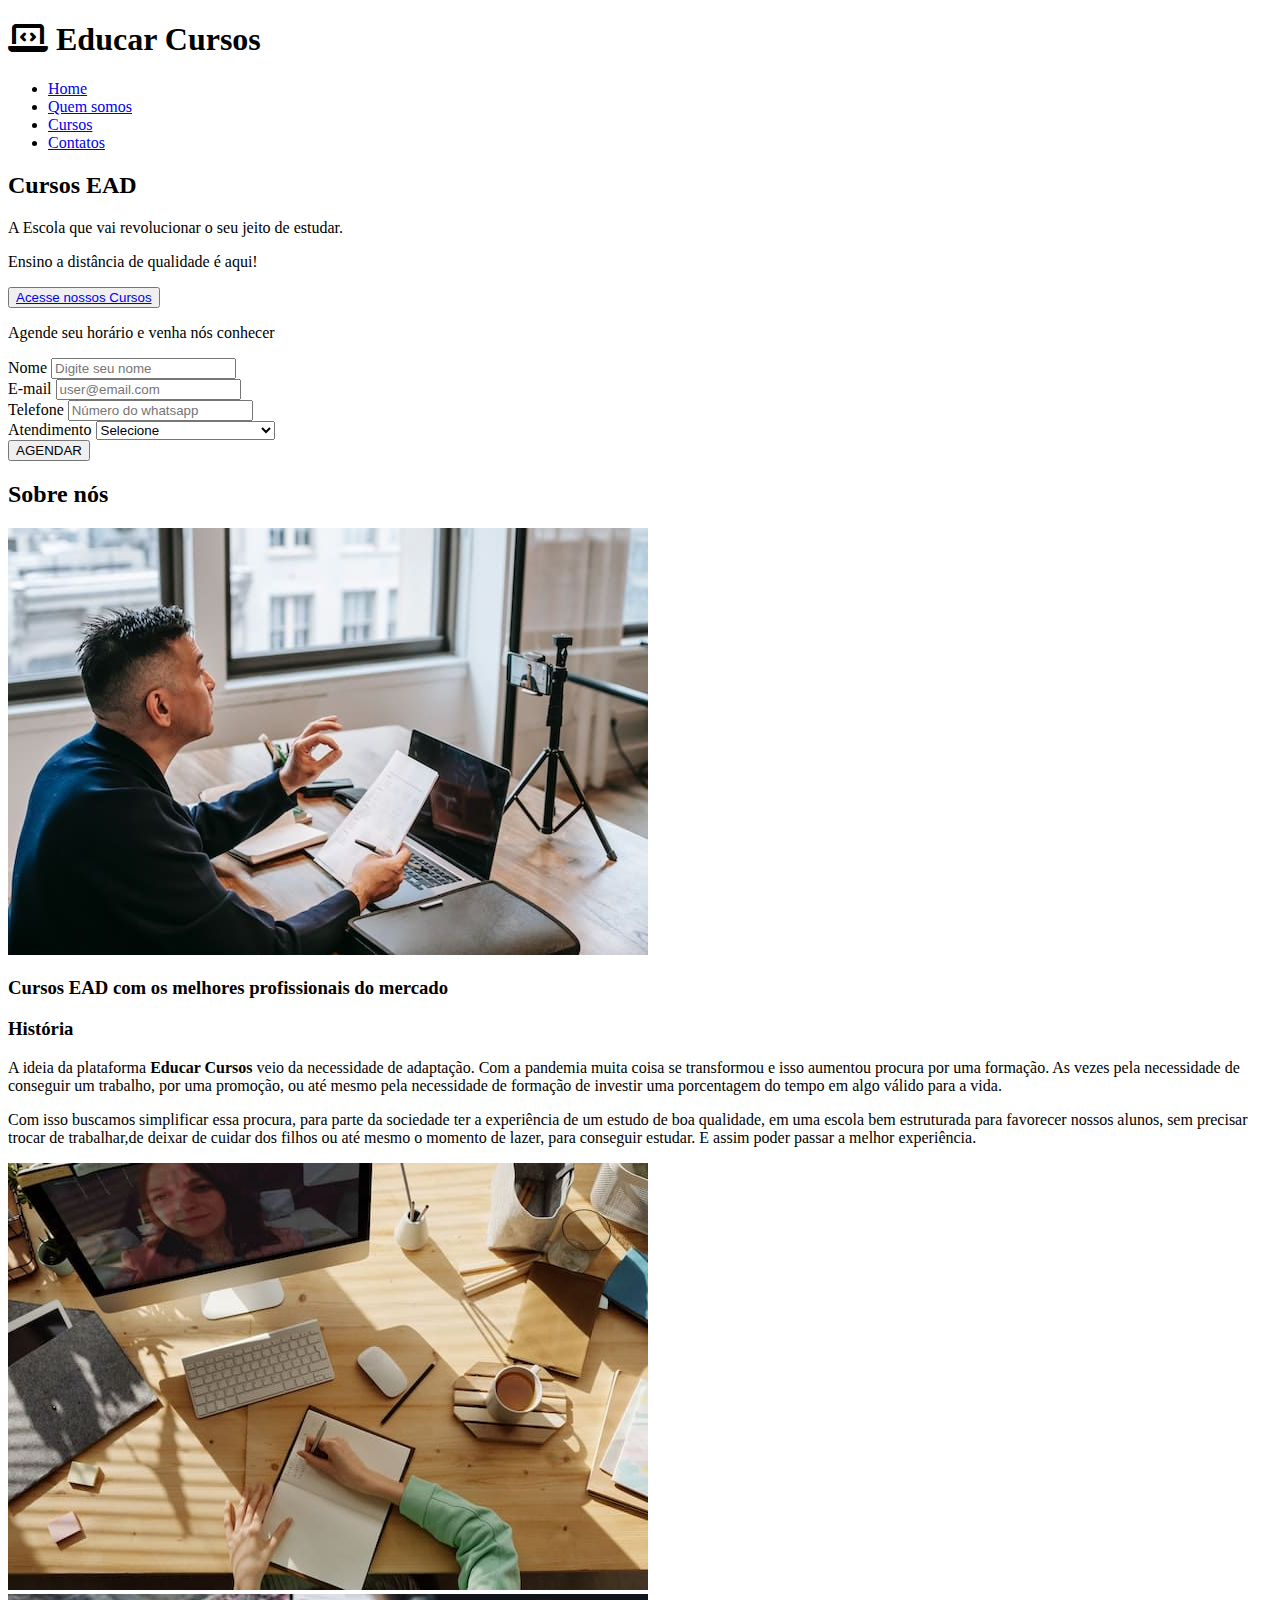
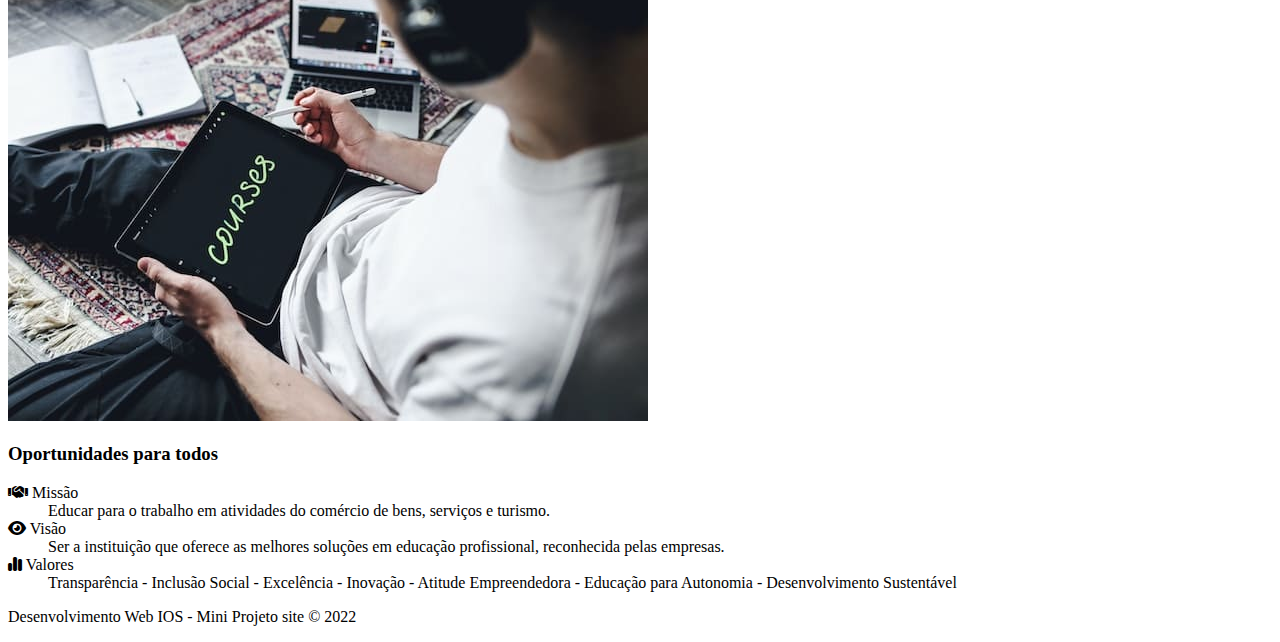
==== index.html @ cb6359b6 "finalizado" ====
<!DOCTYPE html>
<html lang="pt-br">

<head>
    <meta charset="UTF-8">
    <meta http-equiv="X-UA-Compatible" content="IE=edge">
    <meta name="viewport" content="width=device-width, initial-scale=1.0">
    <title>Educar Cursos</title>
    <!-- Link Css -->
    <link rel="stylesheet" href="style.css">
    <!-- Font Awesome icons-->
    <link rel="stylesheet" href="https://cdnjs.cloudflare.com/ajax/libs/font-awesome/6.2.0/css/all.min.css">
    <!-- Fonte -->
    <link rel="preconnect" href="https://fonts.googleapis.com">
    <link rel="preconnect" href="https://fonts.gstatic.com" crossorigin>
    <link
        href="https://fonts.googleapis.com/css2?family=Montserrat:ital,wght@0,100;0,200;0,300;0,400;0,500;0,600;0,700;0,800;0,900;1,100;1,200;1,300;1,400;1,500;1,600;1,700;1,800;1,900&display=swap"
        rel="stylesheet">
        <link rel="shortcut icon" href="img/icons8-educação-50.png" type="image/x-icon">
</head>

<body>
    <header id="cabecalho-principal">
        <h1 id="logo">
            <i class="fa-solid fa-laptop-code">
            </i>
            Educar Cursos
        </h1>
        <!-- Menu navegação -->
        <nav class="nav-bar">
            <ul>
                <li><a href="#">Home</a></li>
                <li><a href="#sobre-nos">Quem somos</a></li>
                <li><a href="#">Cursos</a></li>
                <li><a href="#">Contatos</a></li>
            </ul>
        </nav>
    </header>
    <section id="evento-descricao">
        <!-- Subtitulo -->
        <div id="descricao-home">
            <h2>Cursos EAD</h2>
        <!-- texto de chamada -->
        <p class="sobre-evento">
            A Escola  que vai revolucionar o seu jeito de estudar.
        </p>
        <!-- Slogan -->
        <p class="evento-slogan">
            Ensino a distância de qualidade é aqui!
        </p>
        <button class="btn-curso">
            <a href="#">Acesse nossos Cursos</a>
        </button>
    </div>
    <!-- Formulario -->
    <div id="inscricao-form">
        <p>Agende seu horário e venha nós conhecer
        </p>
        <form >
            <div class="form-group">
                <label for="name">Nome</label>
                <input type="text" name="name" placeholder="Digite seu nome">
            </div>
            <div class="form-group">
                <label for="email">E-mail</label>
                <input type="email" name="email" id="email" placeholder="user@email.com"> 
            </div>
            <div class="form-group">
                <label for="phone">Telefone</label>
                <input type="tel" name="phone" id="phone" placeholder="Número do whatsapp"> 
            </div>
            <div class="form-group">
                <label for="horario">Atendimento</label>
                <select name="date" id="date">
                    <option value="" disabled selected>Selecione</option>
                    <option value="segunda">Segunda - das 10h às 20h </option>
                    <option value="terca">Terça - das 10h às 20:30h</option>
                    <option value="quarta">Quarta - das 10h às 21h</option>
                    <option value="quinta">Quinta - das 09h às 21h</option>
                    <option value="sexta">Sexta - das 09h às 21h</option>
                    <option value="sabado">Sábado - das 09h às 17h</option>
                </select>
            </div>
            <input type="submit" class="btn" value="AGENDAR">
        </form>
    </div>
    </section>
    <header id="sobre-nos">
            <h2><span>Sobre</span> nós</h2>
    </header>
    <section id="detalhes">
        <div class="detalhe" id="detalhes-1">
            <img src="img/detalhe-1.jpg" alt="professor homem dando aula on-line">
            <div class="detalhes-descricao">
                <h3>Cursos EAD com os melhores profissionais do mercado</h3>
            </div>
        </div>
        <div class="detalhe" id="detalhes-2">
            <div class="detalhes-descricao">
                <h3>História</h3>
                
                    <p>A ideia da plataforma <strong>Educar Cursos</strong> veio da necessidade de adaptação. Com a pandemia muita coisa se transformou e isso aumentou procura por uma formação.
                    As vezes pela necessidade de conseguir um trabalho, por uma promoção, ou até mesmo pela necessidade de formação de investir uma porcentagem do tempo em algo válido para a vida.</p>
                    <p>Com isso buscamos  simplificar essa procura, para parte da sociedade ter a experiência de um estudo de boa qualidade, em uma escola bem estruturada para favorecer nossos alunos, sem precisar trocar de trabalhar,de deixar de cuidar dos filhos ou até mesmo o momento de lazer, para conseguir estudar. E assim poder passar a melhor experiência.</p>
            </div>
            <img src="img/detalhe-2.jpg" alt="aulas online">
        </div>
        <div class="detalhe" id="detalhes-3">
            <img src="img/detalhe-3.jpg" alt="lista de Cursos">
            <div class="detalhes-descricao">
                <h3>Oportunidades para todos</h3>
                <dl>
                    
                    <dt><i class="fa-sharp fa-solid fa-handshake"></i> Missão</dt>
                    <dd>Educar para o trabalho em atividades do comércio de bens, serviços e turismo.</dd>
                    <dt><i class="fa-solid fa-eye"></i> Visão</dt>
                    <dd>Ser a instituição que oferece as melhores soluções em educação profissional, reconhecida pelas empresas.</dd>
                    <dt><i class="fa-sharp fa-solid fa-chart-simple"></i> Valores</dt>
                    <dd>Transparência - Inclusão Social - Excelência - Inovação - Atitude Empreendedora - Educação para Autonomia - Desenvolvimento Sustentável</dd>
                </dl>
            </div>
        </div>
    </section>
    <footer class="rodape">
        <p>Desenvolvimento Web IOS - Mini Projeto site &copy; 2022</p>
    </footer>
</body>

</html>
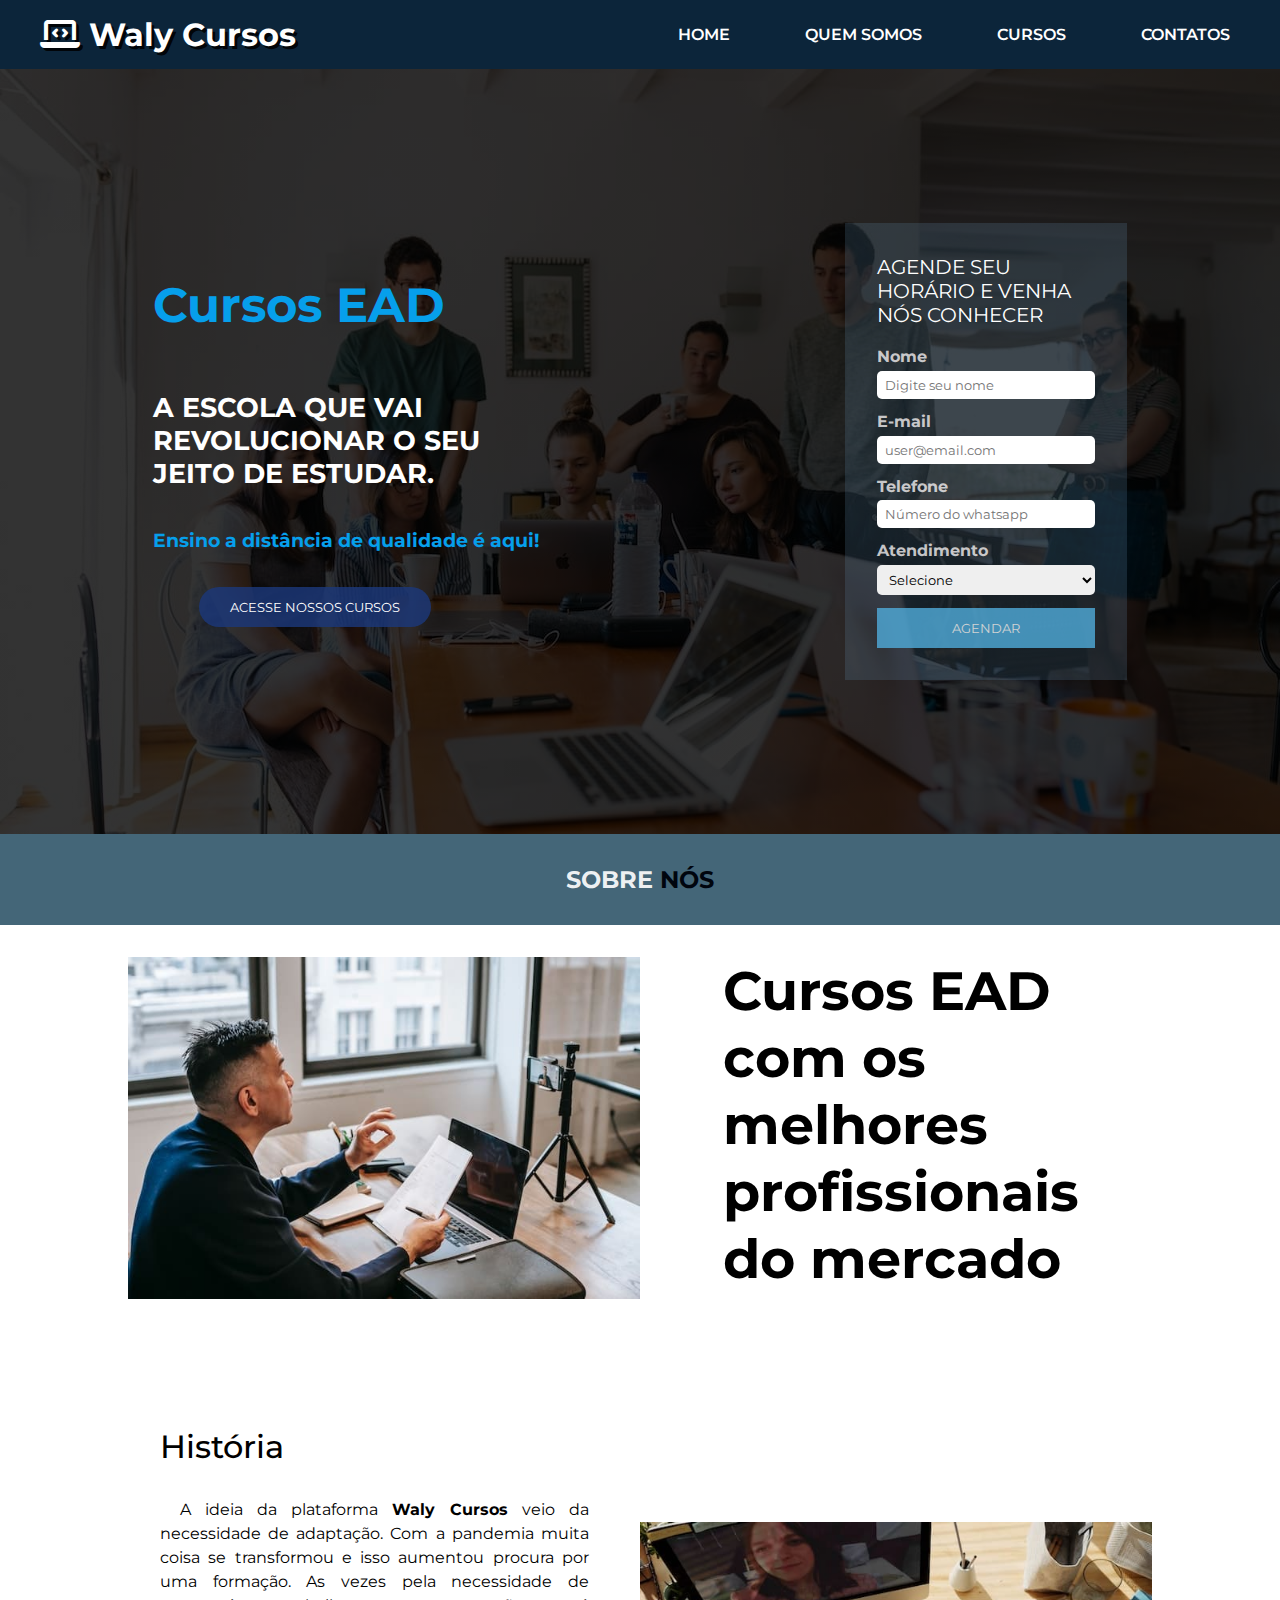
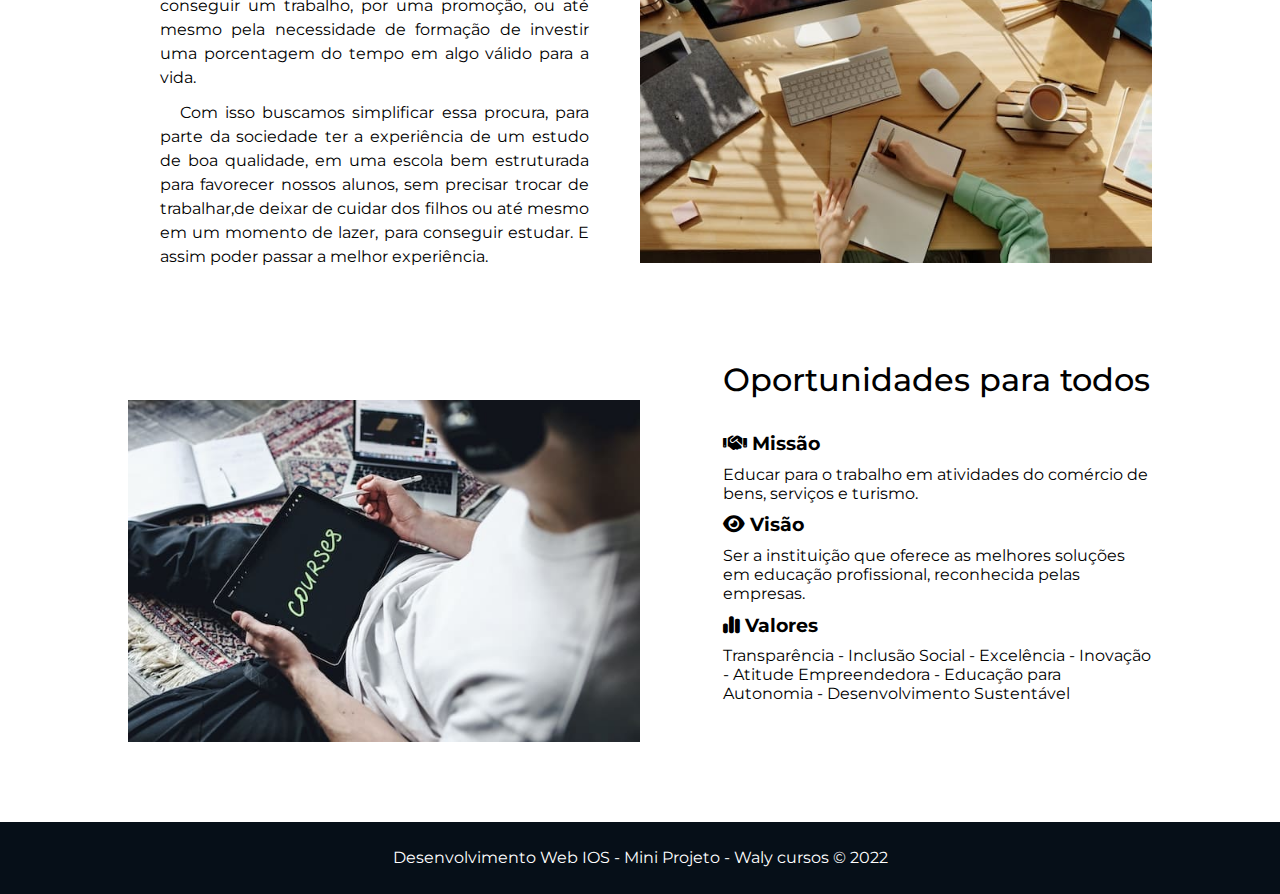
==== commit 73c4f6c0: "projeto finalizado" ====
--- a/index.html
+++ b/index.html
@@ -5,7 +5,7 @@
     <meta charset="UTF-8">
     <meta http-equiv="X-UA-Compatible" content="IE=edge">
     <meta name="viewport" content="width=device-width, initial-scale=1.0">
-    <title>Educar Cursos</title>
+    <title>Waly Cursos</title>
     <!-- Link Css -->
     <link rel="stylesheet" href="style.css">
     <!-- Font Awesome icons-->
@@ -24,15 +24,15 @@
         <h1 id="logo">
             <i class="fa-solid fa-laptop-code">
             </i>
-            Educar Cursos
+            Waly Cursos
         </h1>
         <!-- Menu navegação -->
         <nav class="nav-bar">
             <ul>
-                <li><a href="#">Home</a></li>
+                <li><a href="index.html">Home</a></li>
                 <li><a href="#sobre-nos">Quem somos</a></li>
-                <li><a href="#">Cursos</a></li>
-                <li><a href="#">Contatos</a></li>
+                <li><a href="curso.html">Cursos</a></li>
+                <li><a href="contato.html">Contatos</a></li>
             </ul>
         </nav>
     </header>
@@ -49,7 +49,7 @@
             Ensino a distância de qualidade é aqui!
         </p>
         <button class="btn-curso">
-            <a href="#">Acesse nossos Cursos</a>
+            <a href="curso.html">Acesse nossos Cursos</a>
         </button>
     </div>
     <!-- Formulario -->
@@ -99,9 +99,9 @@
             <div class="detalhes-descricao">
                 <h3>História</h3>
                 
-                    <p>A ideia da plataforma <strong>Educar Cursos</strong> veio da necessidade de adaptação. Com a pandemia muita coisa se transformou e isso aumentou procura por uma formação.
+                    <p>A ideia da plataforma <strong>Waly Cursos</strong> veio da necessidade de adaptação. Com a pandemia muita coisa se transformou e isso aumentou procura por uma formação.
                     As vezes pela necessidade de conseguir um trabalho, por uma promoção, ou até mesmo pela necessidade de formação de investir uma porcentagem do tempo em algo válido para a vida.</p>
-                    <p>Com isso buscamos  simplificar essa procura, para parte da sociedade ter a experiência de um estudo de boa qualidade, em uma escola bem estruturada para favorecer nossos alunos, sem precisar trocar de trabalhar,de deixar de cuidar dos filhos ou até mesmo o momento de lazer, para conseguir estudar. E assim poder passar a melhor experiência.</p>
+                    <p>Com isso buscamos  simplificar essa procura, para parte da sociedade ter a experiência de um estudo de boa qualidade, em uma escola bem estruturada para favorecer nossos alunos, sem precisar trocar de trabalhar,de deixar de cuidar dos filhos ou até mesmo em um momento de lazer, para conseguir estudar. E assim poder passar a melhor experiência.</p>
             </div>
             <img src="img/detalhe-2.jpg" alt="aulas online">
         </div>
@@ -122,7 +122,7 @@
         </div>
     </section>
     <footer class="rodape">
-        <p>Desenvolvimento Web IOS - Mini Projeto site &copy; 2022</p>
+        <p>Desenvolvimento Web IOS - Mini Projeto - Waly cursos  &copy; 2022</p>
     </footer>
 </body>
 
--- a/style.css
+++ b/style.css
@@ -0,0 +1,246 @@
+@charset "UTF-8";
+
+* {
+    font-family: 'Montserrat', sans-serif;
+    margin: 0;
+    padding: 0;
+    box-sizing: border-box;/* faz com que o navegador não calcule a dimensão de um elemento somando bordas e margens com altura e largura */
+}
+/* Barra de rolagem */
+html::-webkit-scrollbar{
+    width: .3rem;
+}
+
+html::-webkit-scrollbar-track{
+    background-color: transparent;
+}
+
+html::-webkit-scrollbar-thumb{
+    background-color: #001d49;
+    border-radius: 5rem;
+}
+
+/* MENU */
+#cabecalho-principal {
+    background-color:#0c253a;
+    color: #fff;
+    display: flex;
+    justify-content: space-between;
+    /* Ficar igualmente espaçados e centralizados ao meio */
+    align-items: center;
+    /* Centralizados ao meio da caixa */
+}
+
+#logo {
+    margin-left: 40px;
+    font-weight: bold;
+    text-shadow: 3px 3px 0px #000000dd;
+    /* Sombra no fundo do texto */
+}
+
+.nav-bar ul {
+    display: flex;
+}
+
+.nav-bar ul li {
+    list-style-type: none;
+    padding: 25px;
+    margin-right: 25px;
+}
+
+.nav-bar ul li {
+    text-transform: uppercase;
+    /* letra maiuscula ou caixa alta */
+    font-weight: 600;
+}
+
+.nav-bar ul li a {
+    text-decoration: none;
+    color: #fff;
+}
+.nav-bar ul li a:hover {
+    text-decoration:underline;
+    color: #1C3879
+}
+
+/* Marketing - chamada da pagina Home */
+
+#evento-descricao{
+    background: linear-gradient(#000000cc,#000000cc), url(img/banner-01.jpg);
+    background-position: center; /* Centralizar a foto */
+    background-size: cover; /* expandir o maximo possivel */
+    height: 85vh;
+    display: flex; 
+    justify-content: space-around; /* Ficar igualmente espaçados e centralizados ao meio */
+    align-items: center;
+    color: #fff;
+}
+
+#descricao-home h2{
+    margin-bottom: 1.2em;
+    font-size: 3em;
+}
+#descricao-home h2,
+#descricao-home .evento-slogan{
+    color: #069feb;
+}
+#descricao-home .sobre-evento{
+    font-size: 1.7em;
+    text-transform: uppercase;
+    max-width: 350px;
+    font-weight: bold;
+    margin-bottom: 1.4em;
+}
+#descricao-home p {
+    font-size: 1.2em;
+    margin-bottom: 0.3em;
+}
+#descricao-home .evento-slogan{
+    font-weight: bold;
+    margin-bottom: 35px;
+}
+
+#descricao-home .btn-curso{
+    background-color: #1c3879d3;
+    text-transform: uppercase;
+    width: 60%;
+    border: none;
+    padding: 12px;
+    cursor: pointer;
+    border-radius: 40px;
+    margin-left: 12%;
+}
+#descricao-home .btn-curso a {
+    text-decoration: none;
+    color: #fff;
+    
+}
+#descricao-home .btn-curso:hover{
+    background-color: #50acdb;
+    
+}
+
+/* FORMULARIO */
+#inscricao-form {
+    background-color:#6798b933 ;
+    padding: 2em;
+    max-width: 22%;
+}
+
+#inscricao-form p {
+    font-size: 1.25em;
+    color: #ffffff;
+    margin-bottom: 1em;
+    text-transform: uppercase;
+}
+.form-group{
+    display: flex;
+    flex-direction: column; /* deixar um em baixo do outro */
+    margin-bottom: 0.8em;
+    
+}
+.form-group label {
+    color: #fffbfbc4;
+    margin-bottom: .3em;
+    font-weight: bold;
+}
+.form-group input, .form-group select {
+    padding: 6px 8px;
+    border-radius: 5px;
+    border: none;
+    outline: none;
+}
+
+/* Botão */
+.btn {
+    background-color: #50acdb;
+    color: #fff;
+    text-transform: uppercase;
+    width: 100%;
+    border: none;
+    padding: 12px;
+    cursor: pointer;
+    opacity: 0.8;
+}
+.btn:hover {
+    opacity: 1;
+}
+
+
+/* Professores */
+#sobre-nos h2{
+    background-color:#013048bc;
+    text-align: center;
+    padding: 1.3em;
+    font-weight: 700;
+    font-size: 1.5rem;
+    text-transform: uppercase;
+    color:#00050e;
+}
+#sobre-nos h2 span {
+    text-transform: uppercase;
+    color: #ffffffe9;
+}
+#detalhes{
+    width: 80%;
+    margin: 0 auto;
+}
+.detalhe{
+    display: flex;
+    align-items: flex-start; /* os ítens são alinhados junto à borda de início (start) de acordo com qual for a flex-direction do container. */
+    justify-content: space-between;
+    gap: 5%; /* espaçamento interno do flexbox */
+    margin-bottom: 5em;
+    margin-top: 2em;
+}
+.detalhe img{
+    width: 50%;
+}
+.detalhe h3{
+    margin-bottom: 1em;
+    font-size: 2em;
+    font-weight: 500;
+}
+#detalhes-1 h3 {
+    font-size: 3.4em;
+    font-weight: 700;
+}
+.detalhes-descricao{
+    width: 100%;
+    padding-left: 2em;
+}
+.detalhes-descricao p{
+    margin-bottom: 0.7em;
+    text-align: justify;
+    text-indent: 20px;
+    line-height: 1.5em;
+}
+#detalhes-2 img{
+    margin-top: 95px;
+}
+
+.detalhes-descricao dl dt{
+    margin: 0.5em 0;
+    font-size: 1.2rem;
+    font-weight: bold;
+}
+#detalhes-3 img{
+    margin-top: 40px;
+}
+#detalhes-1 img:hover,
+#detalhes-2 img:hover,
+#detalhes-3 img:hover {
+
+    transform: scale(1.1);
+    box-shadow: 5px 5px 0 #0130484f;
+}
+
+/* Rodapé */
+.rodape{
+    height: 8vh;
+    background-color: #060f18;
+    color: #fff;
+    display: flex;
+    align-items: center;
+    justify-content: center;
+}
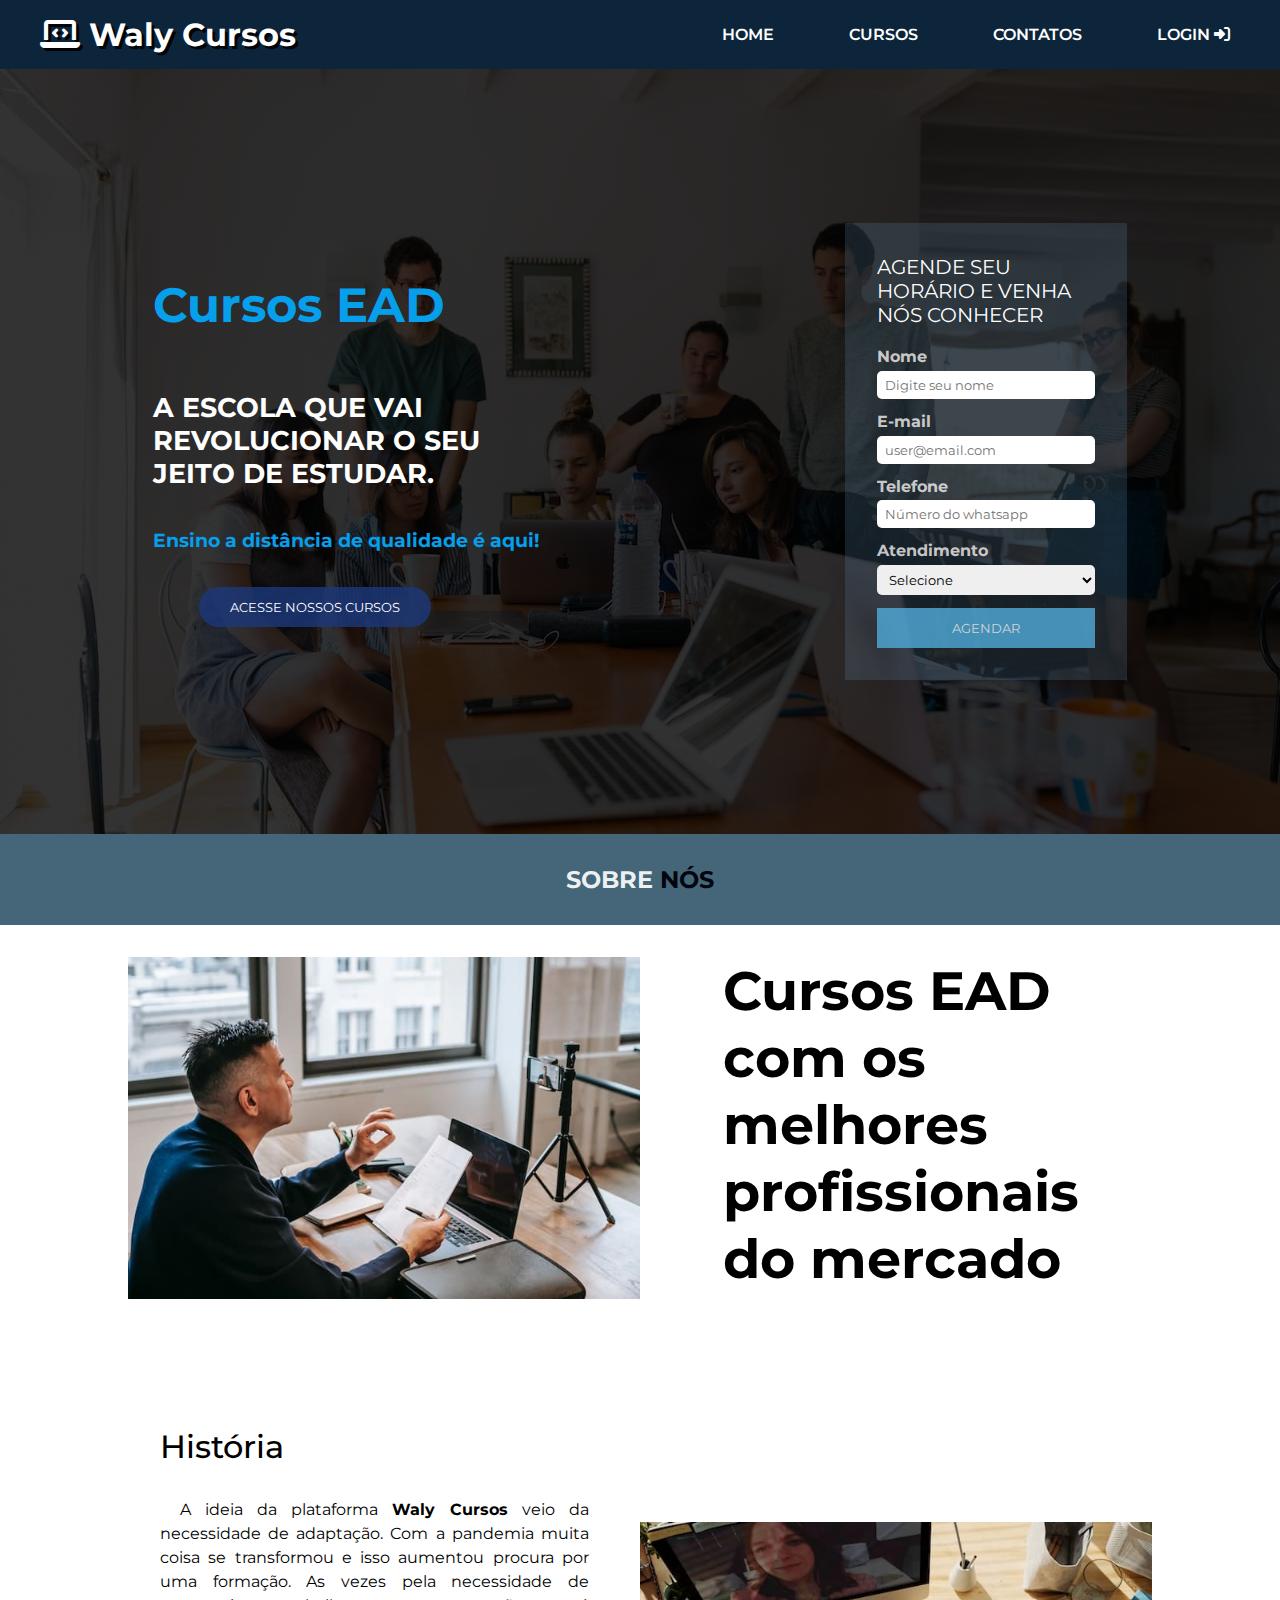
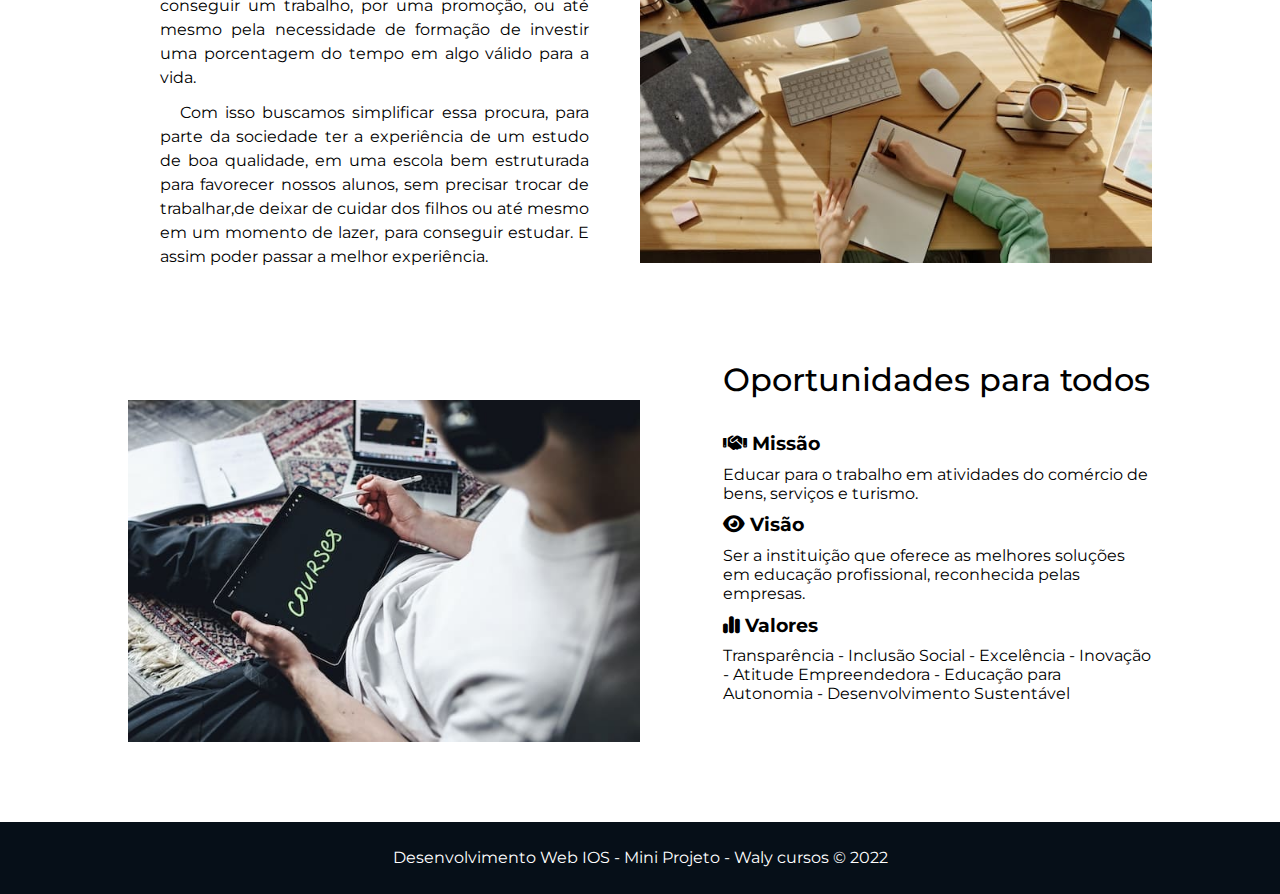
==== commit 09d56ae9: "tela de login" ====
--- a/index.html
+++ b/index.html
@@ -30,9 +30,9 @@
         <nav class="nav-bar">
             <ul>
                 <li><a href="index.html">Home</a></li>
-                <li><a href="#sobre-nos">Quem somos</a></li>
                 <li><a href="curso.html">Cursos</a></li>
                 <li><a href="contato.html">Contatos</a></li>
+                <li><a href="login.html">Login <i class="fa-sharp fa-solid fa-right-to-bracket"></i></a></li>
             </ul>
         </nav>
     </header>
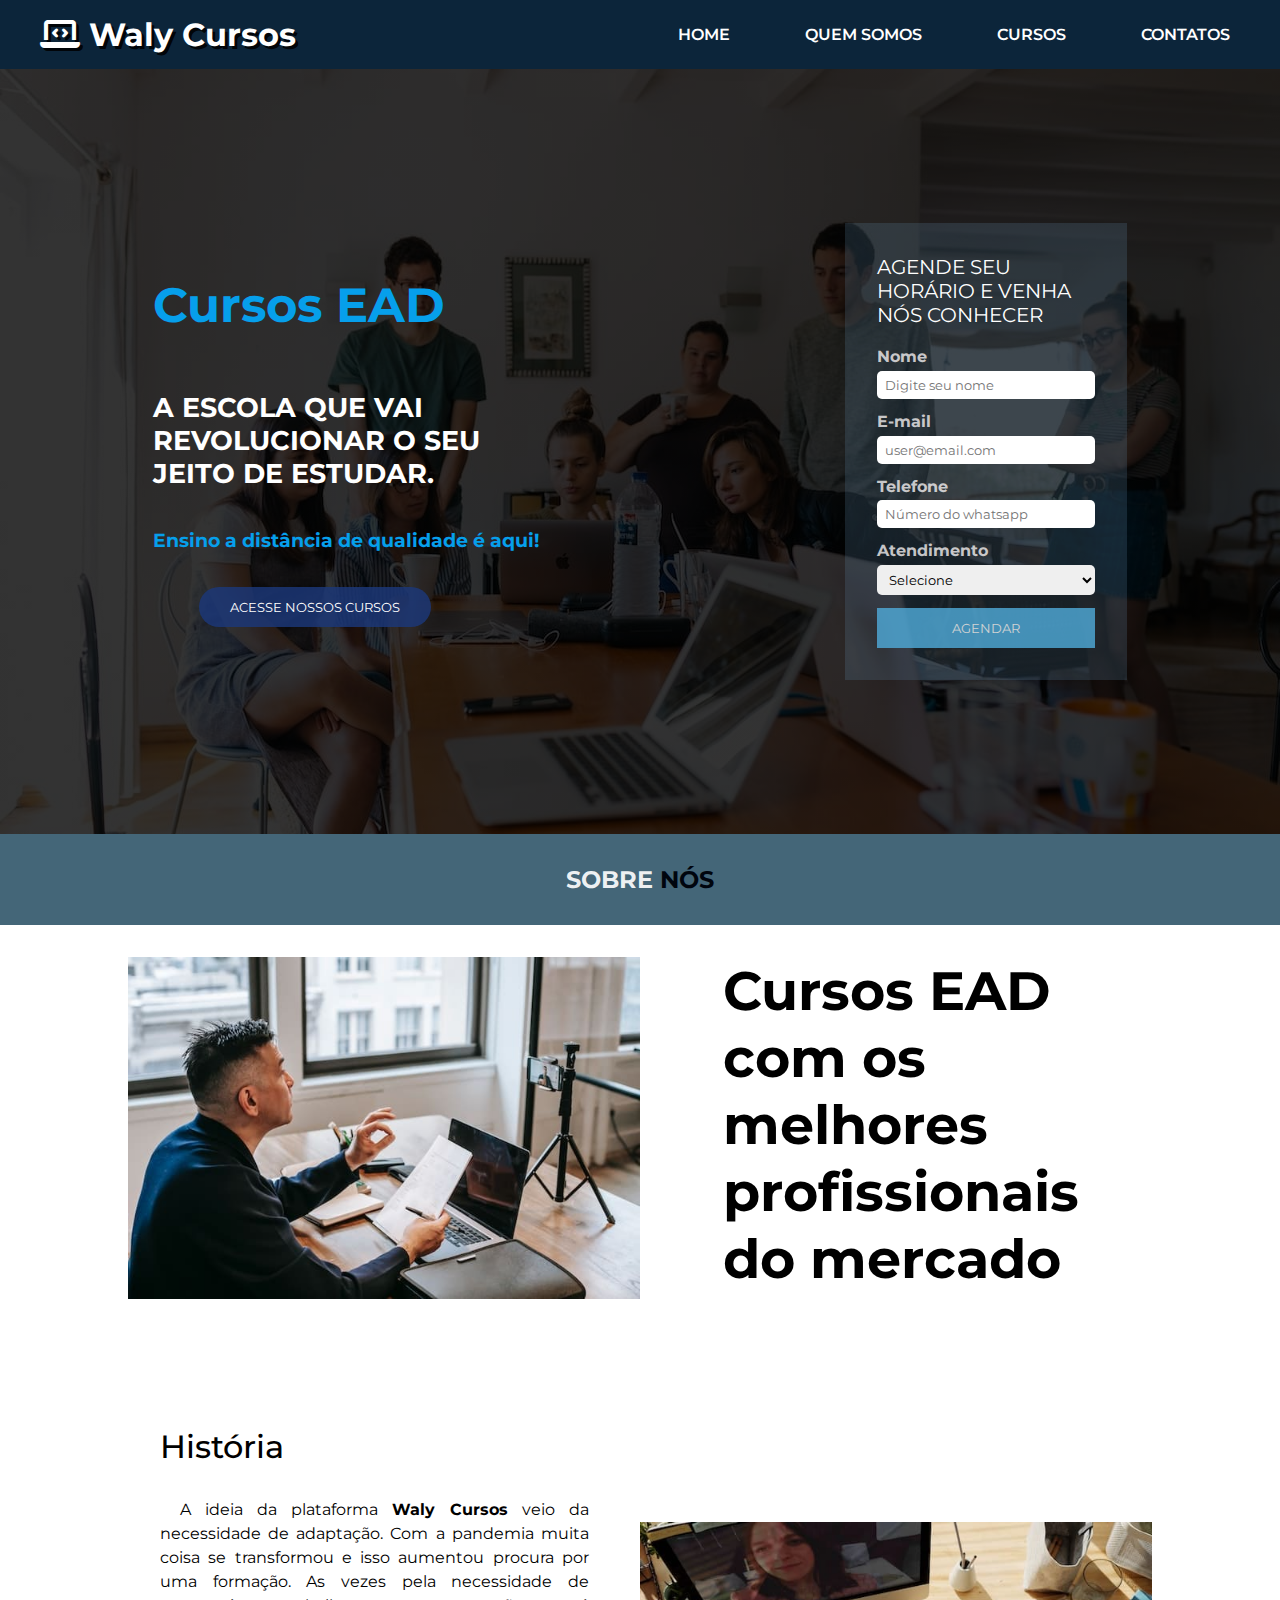
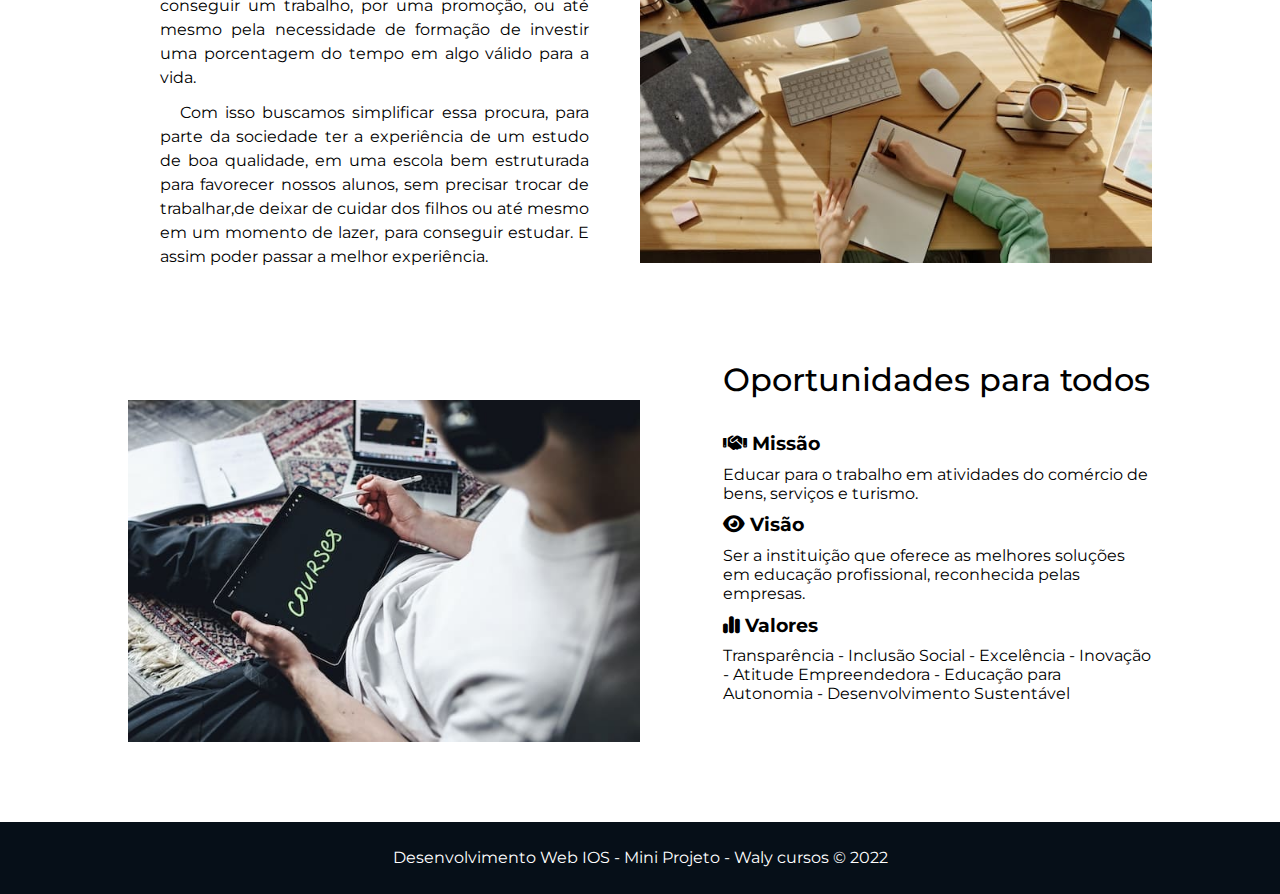
==== commit dda12daf: "Add files via upload" ====
--- a/index.html
+++ b/index.html
@@ -30,9 +30,10 @@
         <nav class="nav-bar">
             <ul>
                 <li><a href="index.html">Home</a></li>
+                <li><a href="#sobre-nos">Quem somos</a></li>
                 <li><a href="curso.html">Cursos</a></li>
                 <li><a href="contato.html">Contatos</a></li>
-                <li><a href="login.html">Login <i class="fa-sharp fa-solid fa-right-to-bracket"></i></a></li>
+                
             </ul>
         </nav>
     </header>
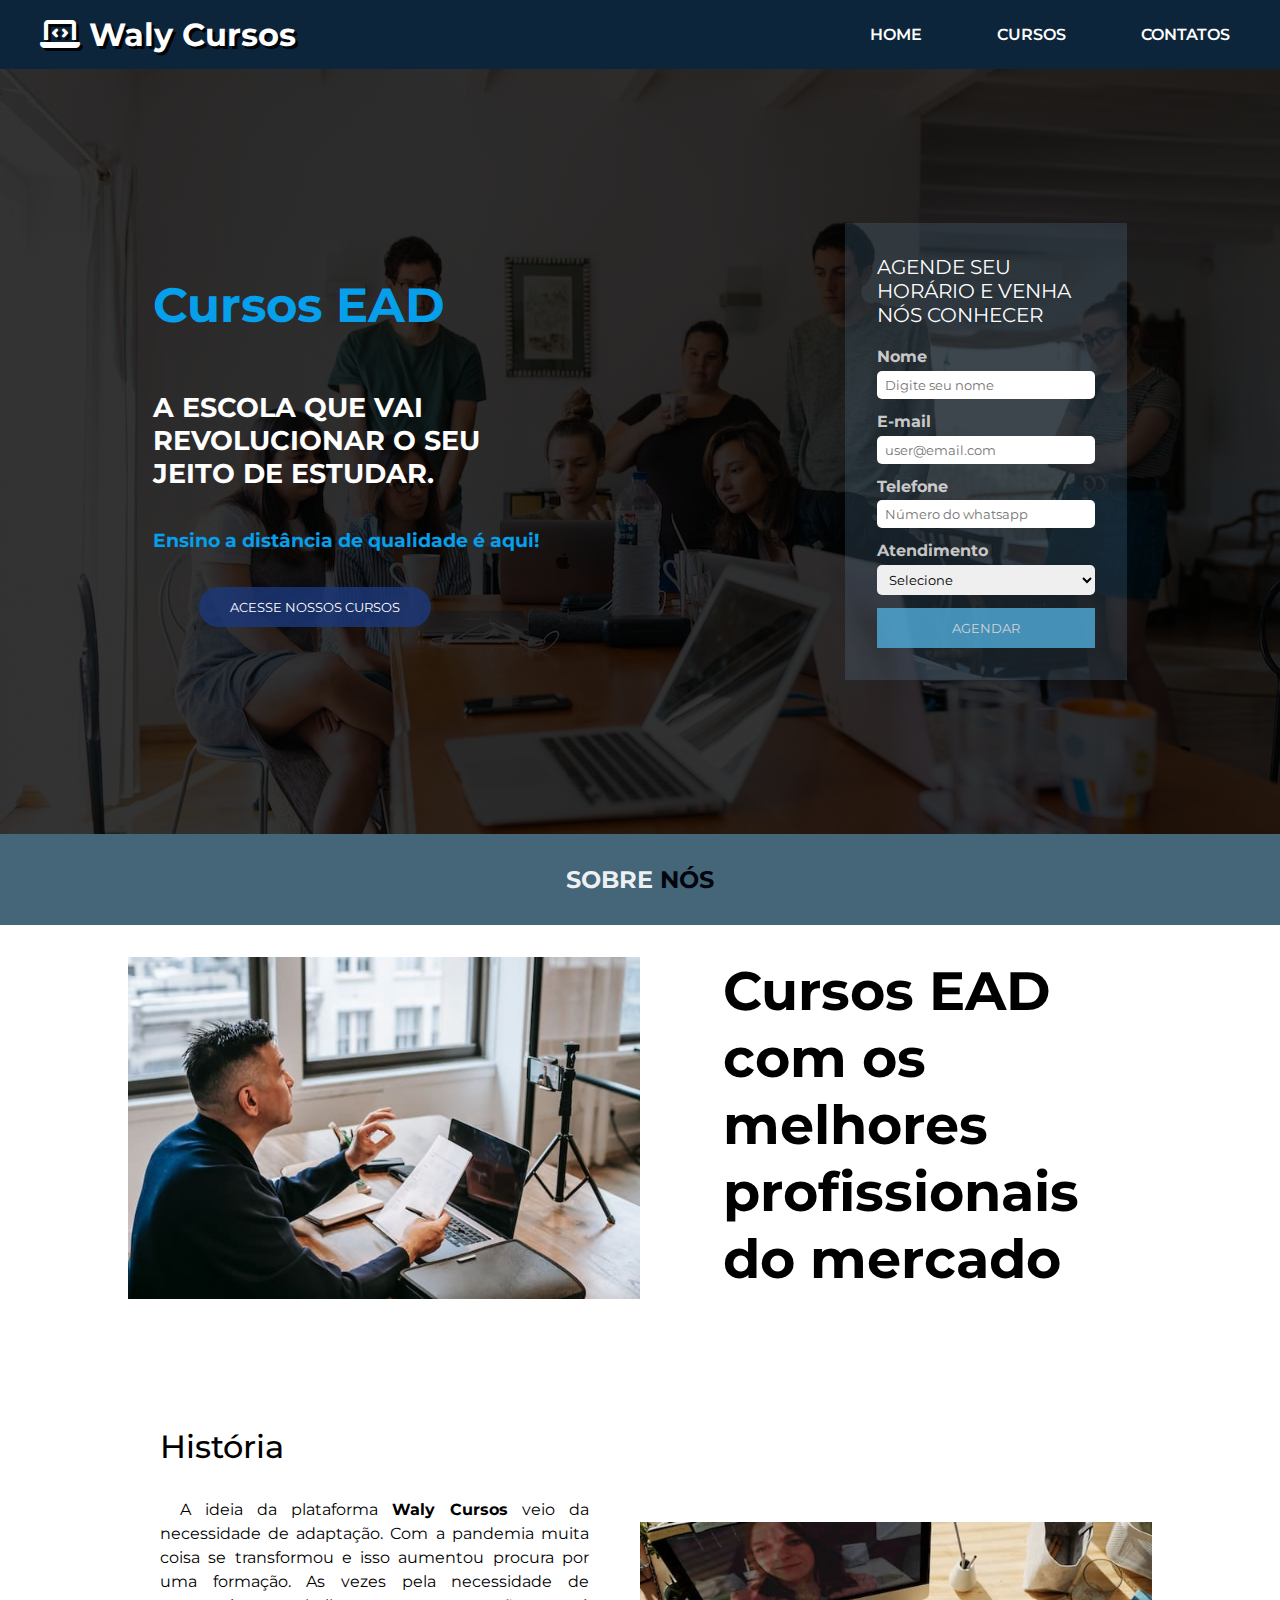
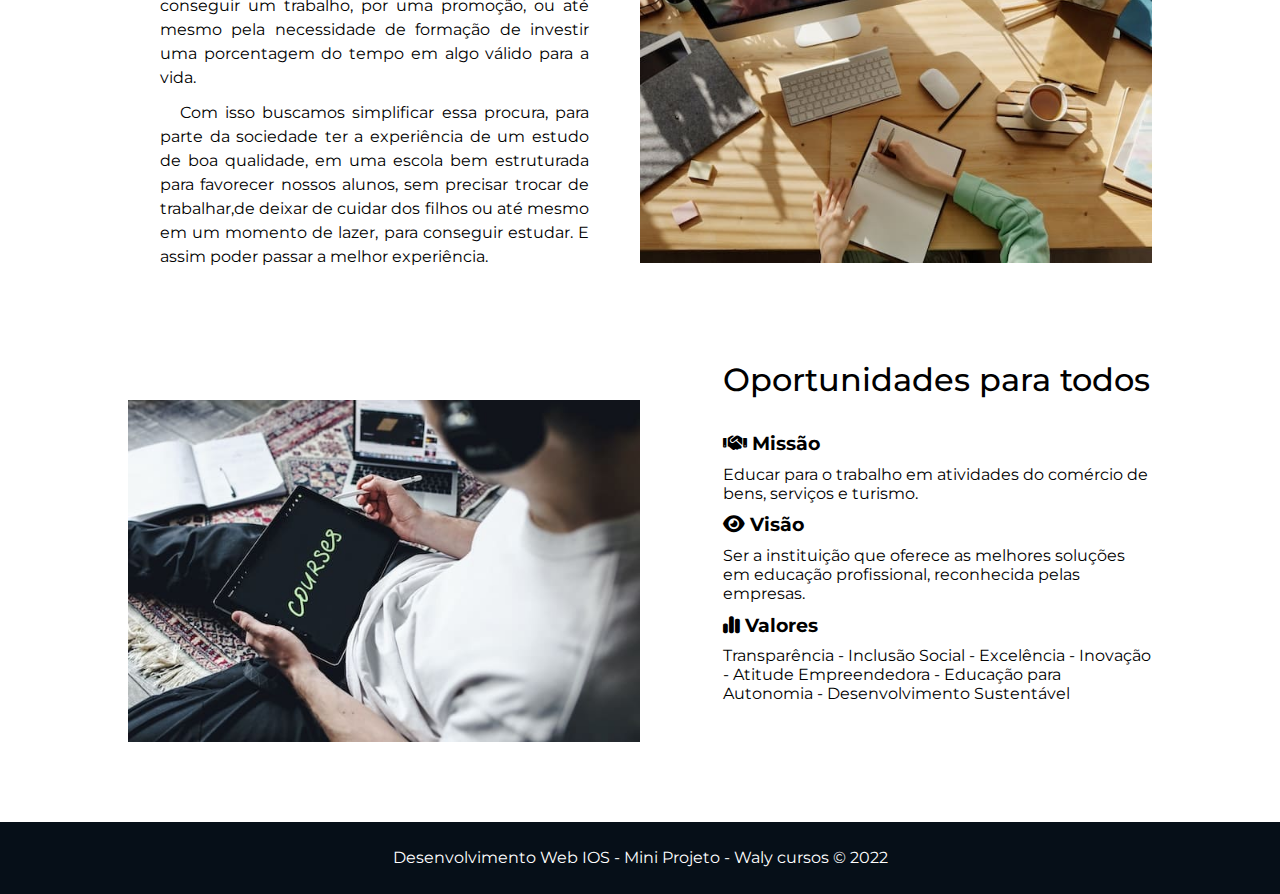
==== commit 663969ab: "atualização" ====
--- a/index.html
+++ b/index.html
@@ -30,7 +30,6 @@
         <nav class="nav-bar">
             <ul>
                 <li><a href="index.html">Home</a></li>
-                <li><a href="#sobre-nos">Quem somos</a></li>
                 <li><a href="curso.html">Cursos</a></li>
                 <li><a href="contato.html">Contatos</a></li>
                 
